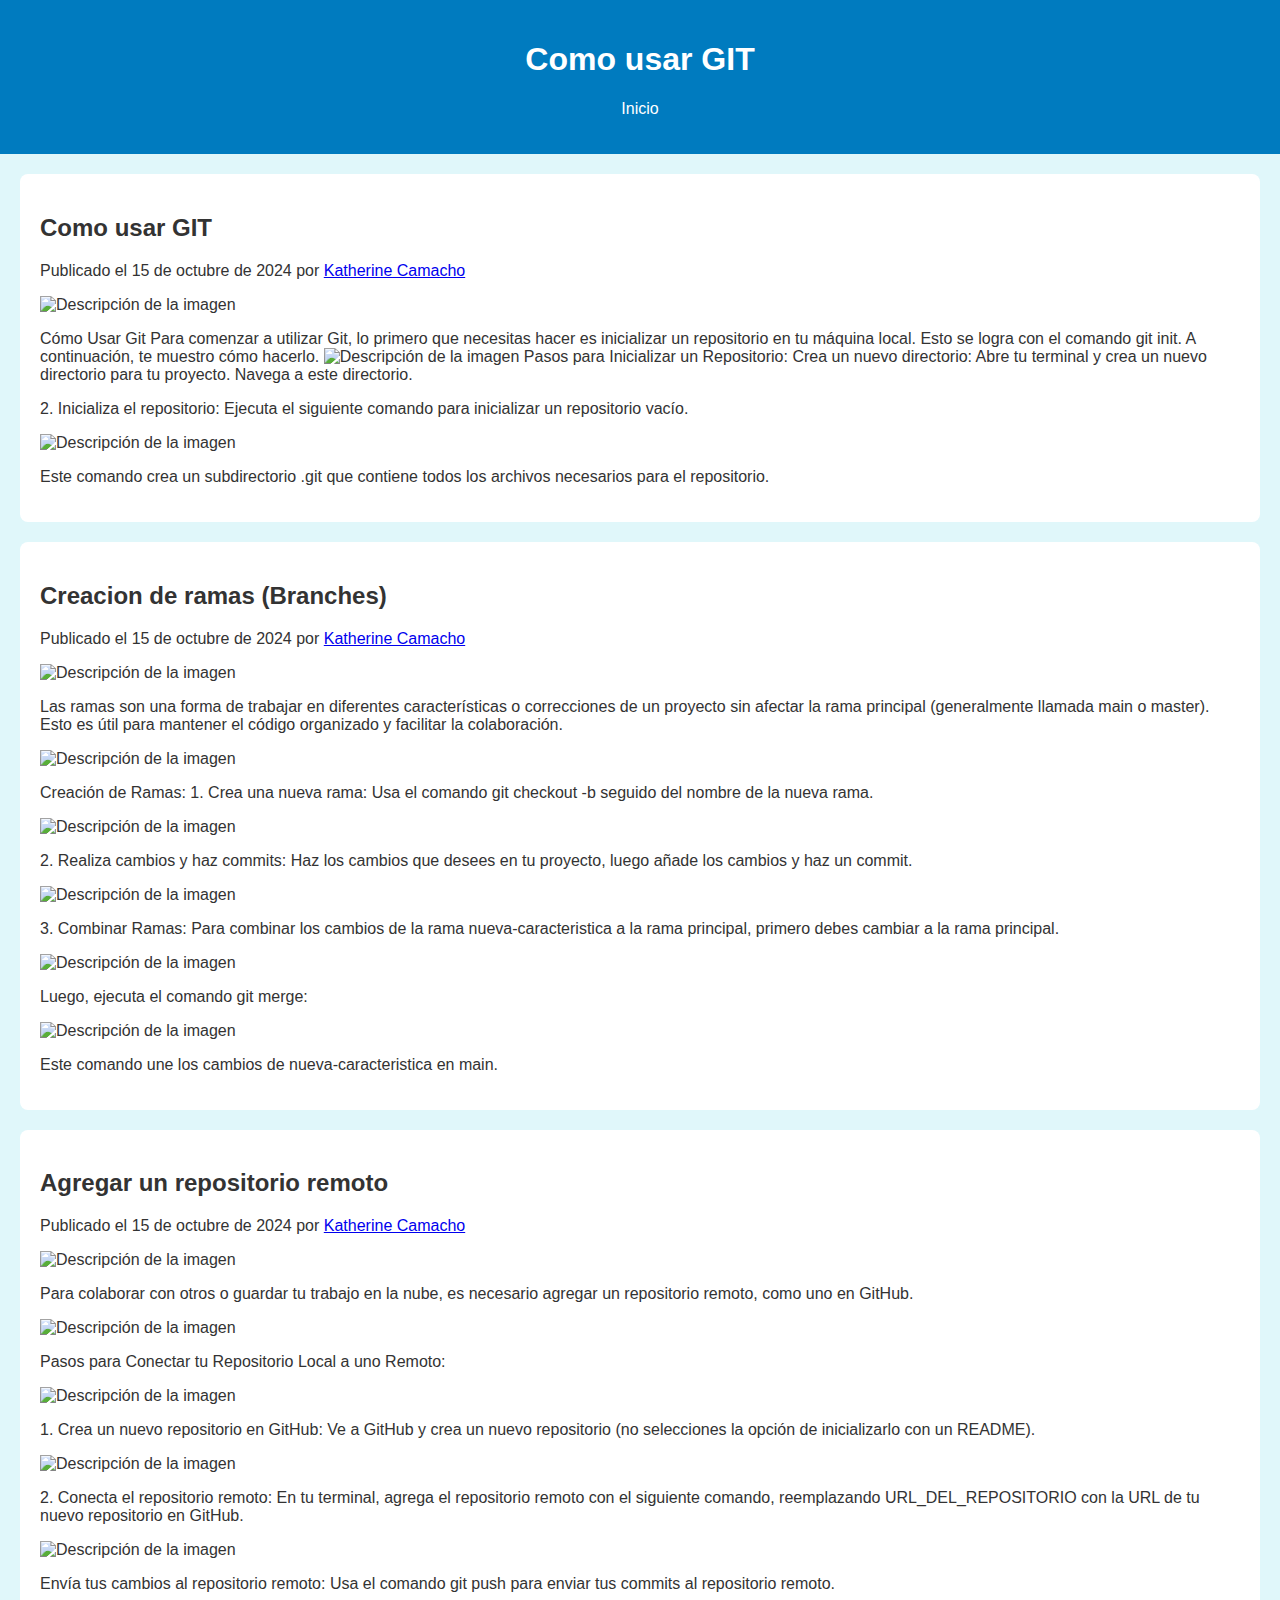
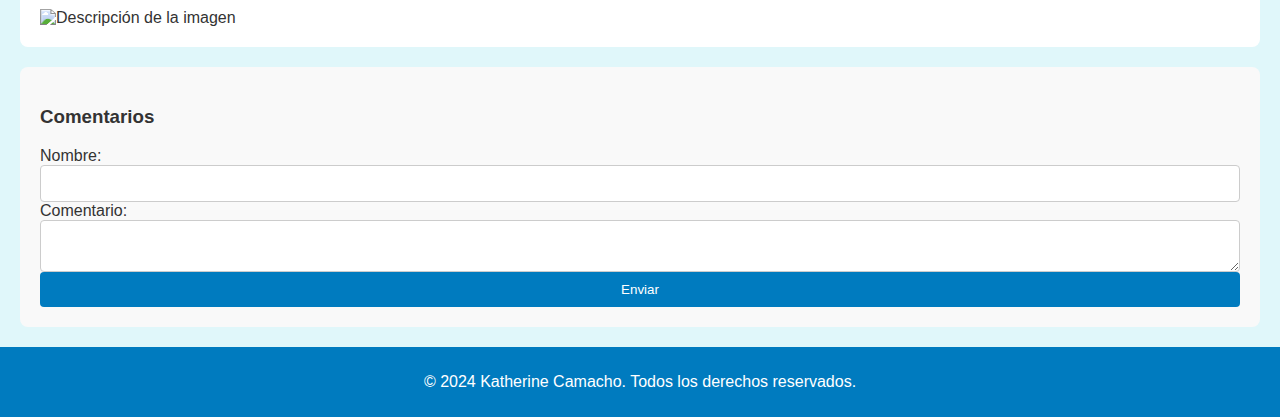
==== indexentrada.html @ 8d123d3c "ac tuu" ====
<!DOCTYPE html>
<html lang="en">

<head>
    <meta charset="UTF-8">
    <meta name="viewport" content="width=device-width, initial-scale=1.0">
    <title>Como usar GIT</title>
    <link rel="stylesheet" href="style1.css"> <!-- Archivo CSS para estilos -->
</head>

<body>
    <header>
        <h1>Como usar GIT</h1>
        <nav>
            <ul>
                <li><a href="/index.html">Inicio</a></li>
            </ul>
        </nav>
    </header>

    <main>
        <article>
            <h2>Como usar GIT</h2>
            <p>Publicado el <time datetime="2024-10-15">15 de octubre de 2024</time> por <a href="#autor">Katherine
                    Camacho</a></p>
            <img src="imagen.jpg" alt="Descripción de la imagen">
            <p>Cómo Usar Git
                Para comenzar a utilizar Git, lo primero que necesitas hacer es inicializar un repositorio en tu máquina
                local. Esto se logra con el comando git init. A continuación, te muestro cómo hacerlo.
                <img src="imagen.jpg" alt="Descripción de la imagen">
                Pasos para Inicializar un Repositorio:
                Crea un nuevo directorio: Abre tu terminal y crea un nuevo directorio para tu proyecto. Navega a este
                directorio.
            </p>
            <p> 2. Inicializa el repositorio: Ejecuta el siguiente comando para inicializar un repositorio vacío.</p>
            <img src="imagen.jpg" alt="Descripción de la imagen">
            <p>Este comando crea un subdirectorio .git que contiene todos los archivos necesarios para el repositorio.
            </p>
        </article>

        <article>
            <h2>Creacion de ramas (Branches)</h2>
            <p>Publicado el <time datetime="2024-10-15">15 de octubre de 2024</time> por <a href="#autor">Katherine
                    Camacho</a></p>
            <img src="imagen.jpg" alt="Descripción de la imagen">
            <p>Las ramas son una forma de trabajar en diferentes características o correcciones de un proyecto sin
                afectar la rama principal (generalmente llamada main o master). Esto es útil para mantener el código
                organizado y facilitar la colaboración.</p>
            <img src="imagen.jpg" alt="Descripción de la imagen">
            <p>Creación de Ramas:
                1. Crea una nueva rama: Usa el comando git checkout -b seguido del nombre de la nueva rama.</p>
            <img src="imagen.jpg" alt="Descripción de la imagen">
            <p> 2. Realiza cambios y haz commits: Haz los cambios que desees en tu proyecto, luego añade los cambios y
                haz un commit.</p>
            <img src="imagen.jpg" alt="Descripción de la imagen">
            <p> 3. Combinar Ramas: Para combinar los cambios de la rama nueva-caracteristica a la rama principal,
                primero
                debes cambiar a la rama principal.</p>
            <img src="imagen.jpg" alt="Descripción de la imagen">
            <p>Luego, ejecuta el comando git merge:</p>
            <img src="imagen.jpg" alt="Descripción de la imagen">
            <p>Este comando une los cambios de nueva-caracteristica en main.</p>
        </article>

        <article>
            <h2>Agregar un repositorio remoto</h2>
            <p>Publicado el <time datetime="2024-10-15">15 de octubre de 2024</time> por <a href="#autor">Katherine
                    Camacho</a></p>
            <img src="imagen.jpg" alt="Descripción de la imagen">
            <p>Para colaborar con otros o guardar tu trabajo en la nube, es necesario agregar un repositorio remoto,
                como uno en GitHub.</p>
            <img src="imagen.jpg" alt="Descripción de la imagen">
            <p>Pasos para Conectar tu Repositorio Local a uno Remoto:</p>
            <img src="imagen.jpg" alt="Descripción de la imagen">
            <p> 1. Crea un nuevo repositorio en GitHub: Ve a GitHub y crea un nuevo repositorio (no selecciones la
                opción
                de inicializarlo con un README).</p>
            <img src="imagen.jpg" alt="Descripción de la imagen">
            <p> 2. Conecta el repositorio remoto: En tu terminal, agrega el repositorio remoto con el siguiente comando,
                reemplazando URL_DEL_REPOSITORIO con la URL de tu nuevo repositorio en GitHub.</p>
            <img src="imagen.jpg" alt="Descripción de la imagen">
            <p>Envía tus cambios al repositorio remoto: Usa el comando git push para enviar tus commits al repositorio
                remoto.</p>
            <img src="imagen.jpg" alt="Descripción de la imagen">
        </article>
        
        <section>
            <h3>Comentarios</h3>
            <form action="#" method="post">
                <label for="nombre">Nombre:</label>
                <input type="text" id="nombre" name="nombre" required>

                <label for="comentario">Comentario:</label>
                <textarea id="comentario" name="comentario" required></textarea>

                <button type="submit">Enviar</button>
            </form>
        </section>
    </main>

    <footer>
        <p>&copy; 2024 Katherine Camacho. Todos los derechos reservados.</p>
    </footer>
</body>

</html>
---- style1.css ----
body {
    font-family: Arial, sans-serif;
    margin: 0;
    padding: 0;
    background-color: #e0f7fa; /* Fondo azul claro */
    color: #333;
}

header {
    background-color: #007bbf; /* Azul oscuro */
    color: white;
    padding: 20px;
    text-align: center;
}

nav ul {
    list-style-type: none;
    padding: 0;
}

nav ul li {
    display: inline;
    margin: 0 15px;
}

nav ul li a {
    color: white;
    text-decoration: none;
}

main {
    padding: 20px;
}

article {
    background-color: white;
    padding: 20px;
    border-radius: 8px;
    margin-bottom: 20px;
}

section {
    background-color: #f9f9f9;
    padding: 20px;
    border-radius: 8px;
}

form {
    display: flex;
    flex-direction: column;
}

form input, form textarea {
    padding: 10px;
    border: 1px solid #ccc;
    border-radius: 4px;
}

form button {
    padding: 10px;
    background-color: #007bbf;
    color: white;
    border: none;
    border-radius: 4px;
    cursor: pointer;
}

footer {
    text-align: center;
    padding: 10px;
    background-color: #007bbf;
    color: white;
}
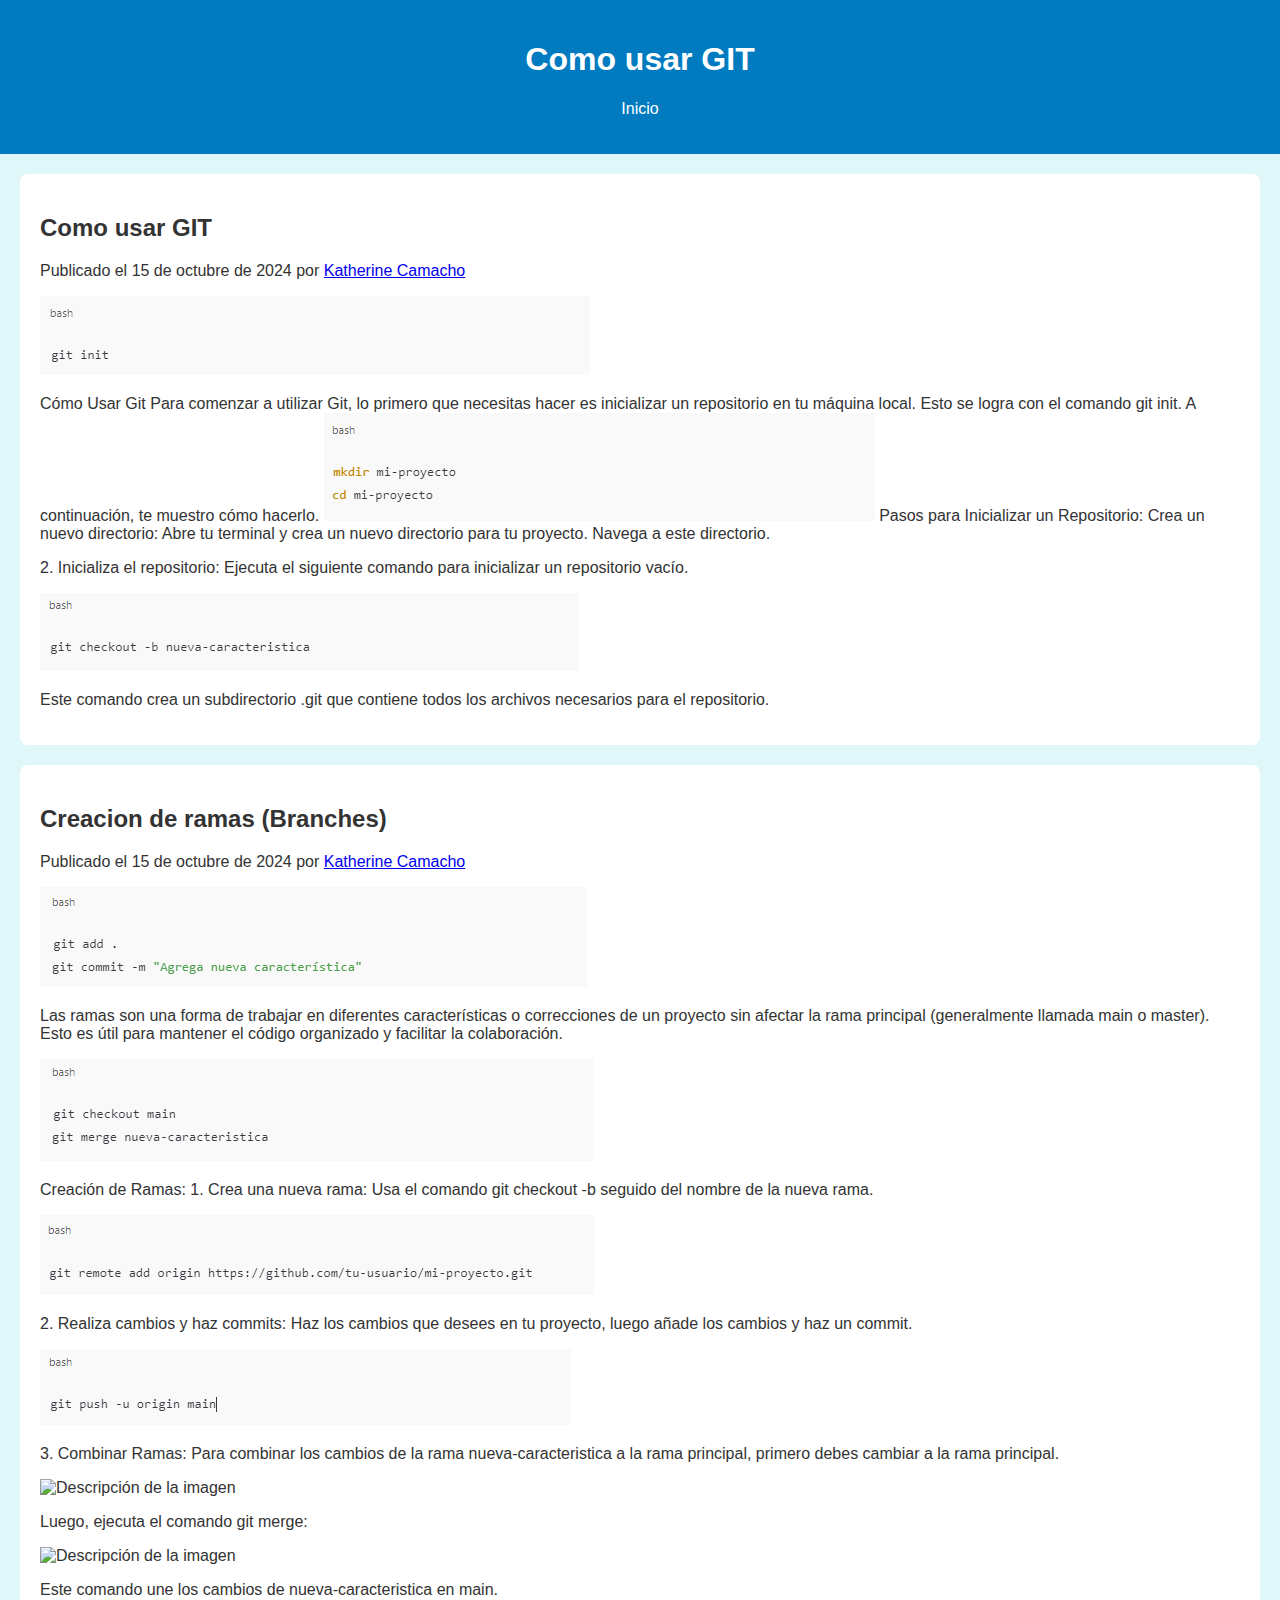
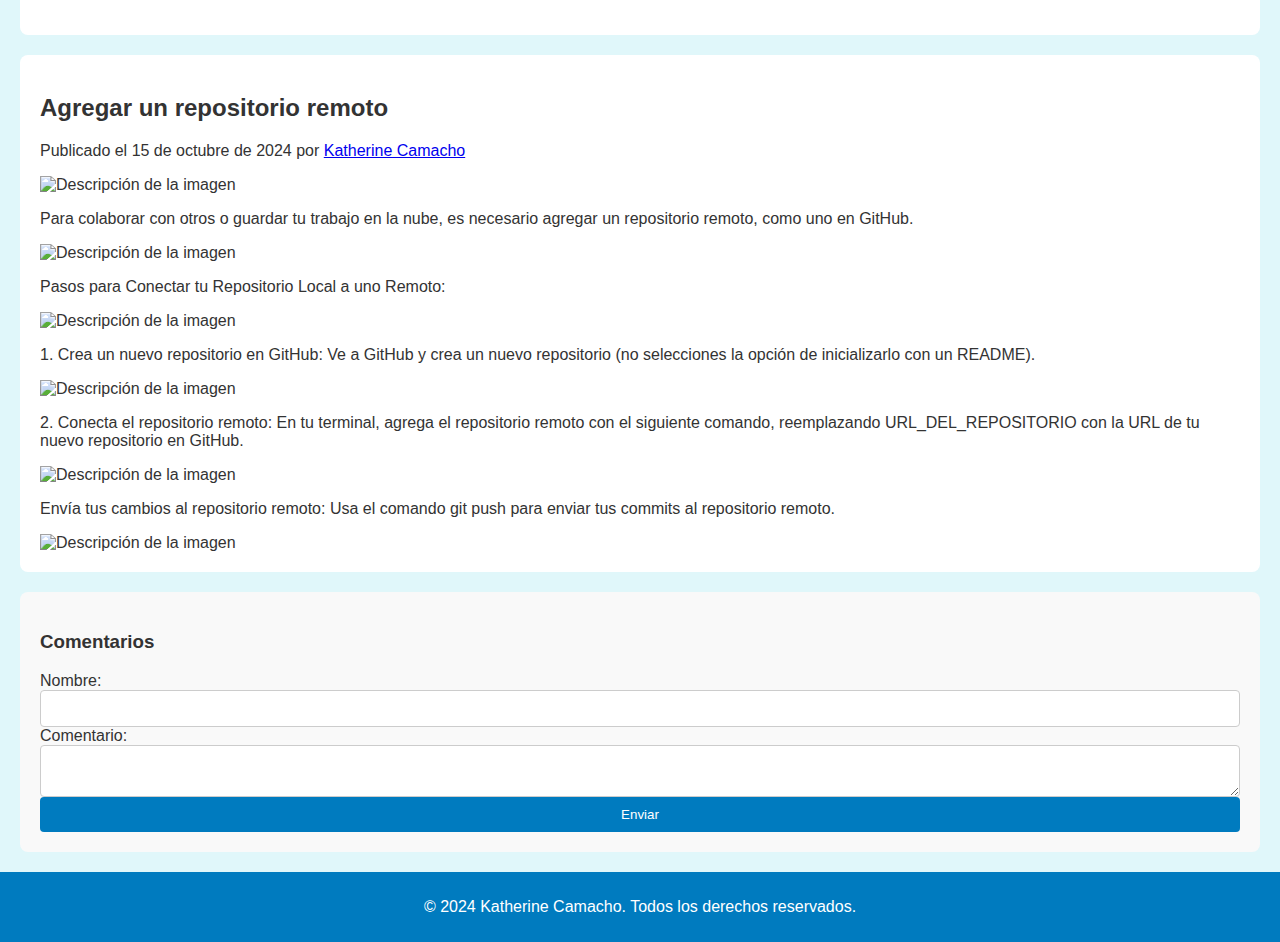
==== commit 25102961: "actu fotos" ====
--- a/indexentrada.html
+++ b/indexentrada.html
@@ -23,17 +23,17 @@
             <h2>Como usar GIT</h2>
             <p>Publicado el <time datetime="2024-10-15">15 de octubre de 2024</time> por <a href="#autor">Katherine
                     Camacho</a></p>
-            <img src="imagen.jpg" alt="Descripción de la imagen">
+            <img src="img/uno.png" alt="Descripción de la imagen">
             <p>Cómo Usar Git
                 Para comenzar a utilizar Git, lo primero que necesitas hacer es inicializar un repositorio en tu máquina
                 local. Esto se logra con el comando git init. A continuación, te muestro cómo hacerlo.
-                <img src="imagen.jpg" alt="Descripción de la imagen">
+                <img src="img/dos.png" alt="Descripción de la imagen">
                 Pasos para Inicializar un Repositorio:
                 Crea un nuevo directorio: Abre tu terminal y crea un nuevo directorio para tu proyecto. Navega a este
                 directorio.
             </p>
             <p> 2. Inicializa el repositorio: Ejecuta el siguiente comando para inicializar un repositorio vacío.</p>
-            <img src="imagen.jpg" alt="Descripción de la imagen">
+            <img src="img/tres.png" alt="Descripción de la imagen">
             <p>Este comando crea un subdirectorio .git que contiene todos los archivos necesarios para el repositorio.
             </p>
         </article>
@@ -42,17 +42,17 @@
             <h2>Creacion de ramas (Branches)</h2>
             <p>Publicado el <time datetime="2024-10-15">15 de octubre de 2024</time> por <a href="#autor">Katherine
                     Camacho</a></p>
-            <img src="imagen.jpg" alt="Descripción de la imagen">
+            <img src="img/cuatro.png" alt="Descripción de la imagen">
             <p>Las ramas son una forma de trabajar en diferentes características o correcciones de un proyecto sin
                 afectar la rama principal (generalmente llamada main o master). Esto es útil para mantener el código
                 organizado y facilitar la colaboración.</p>
-            <img src="imagen.jpg" alt="Descripción de la imagen">
+            <img src="img/cinco.png" alt="Descripción de la imagen">
             <p>Creación de Ramas:
                 1. Crea una nueva rama: Usa el comando git checkout -b seguido del nombre de la nueva rama.</p>
-            <img src="imagen.jpg" alt="Descripción de la imagen">
+            <img src="img/seis.png" alt="Descripción de la imagen">
             <p> 2. Realiza cambios y haz commits: Haz los cambios que desees en tu proyecto, luego añade los cambios y
                 haz un commit.</p>
-            <img src="imagen.jpg" alt="Descripción de la imagen">
+            <img src="img/siete.png" alt="Descripción de la imagen">
             <p> 3. Combinar Ramas: Para combinar los cambios de la rama nueva-caracteristica a la rama principal,
                 primero
                 debes cambiar a la rama principal.</p>
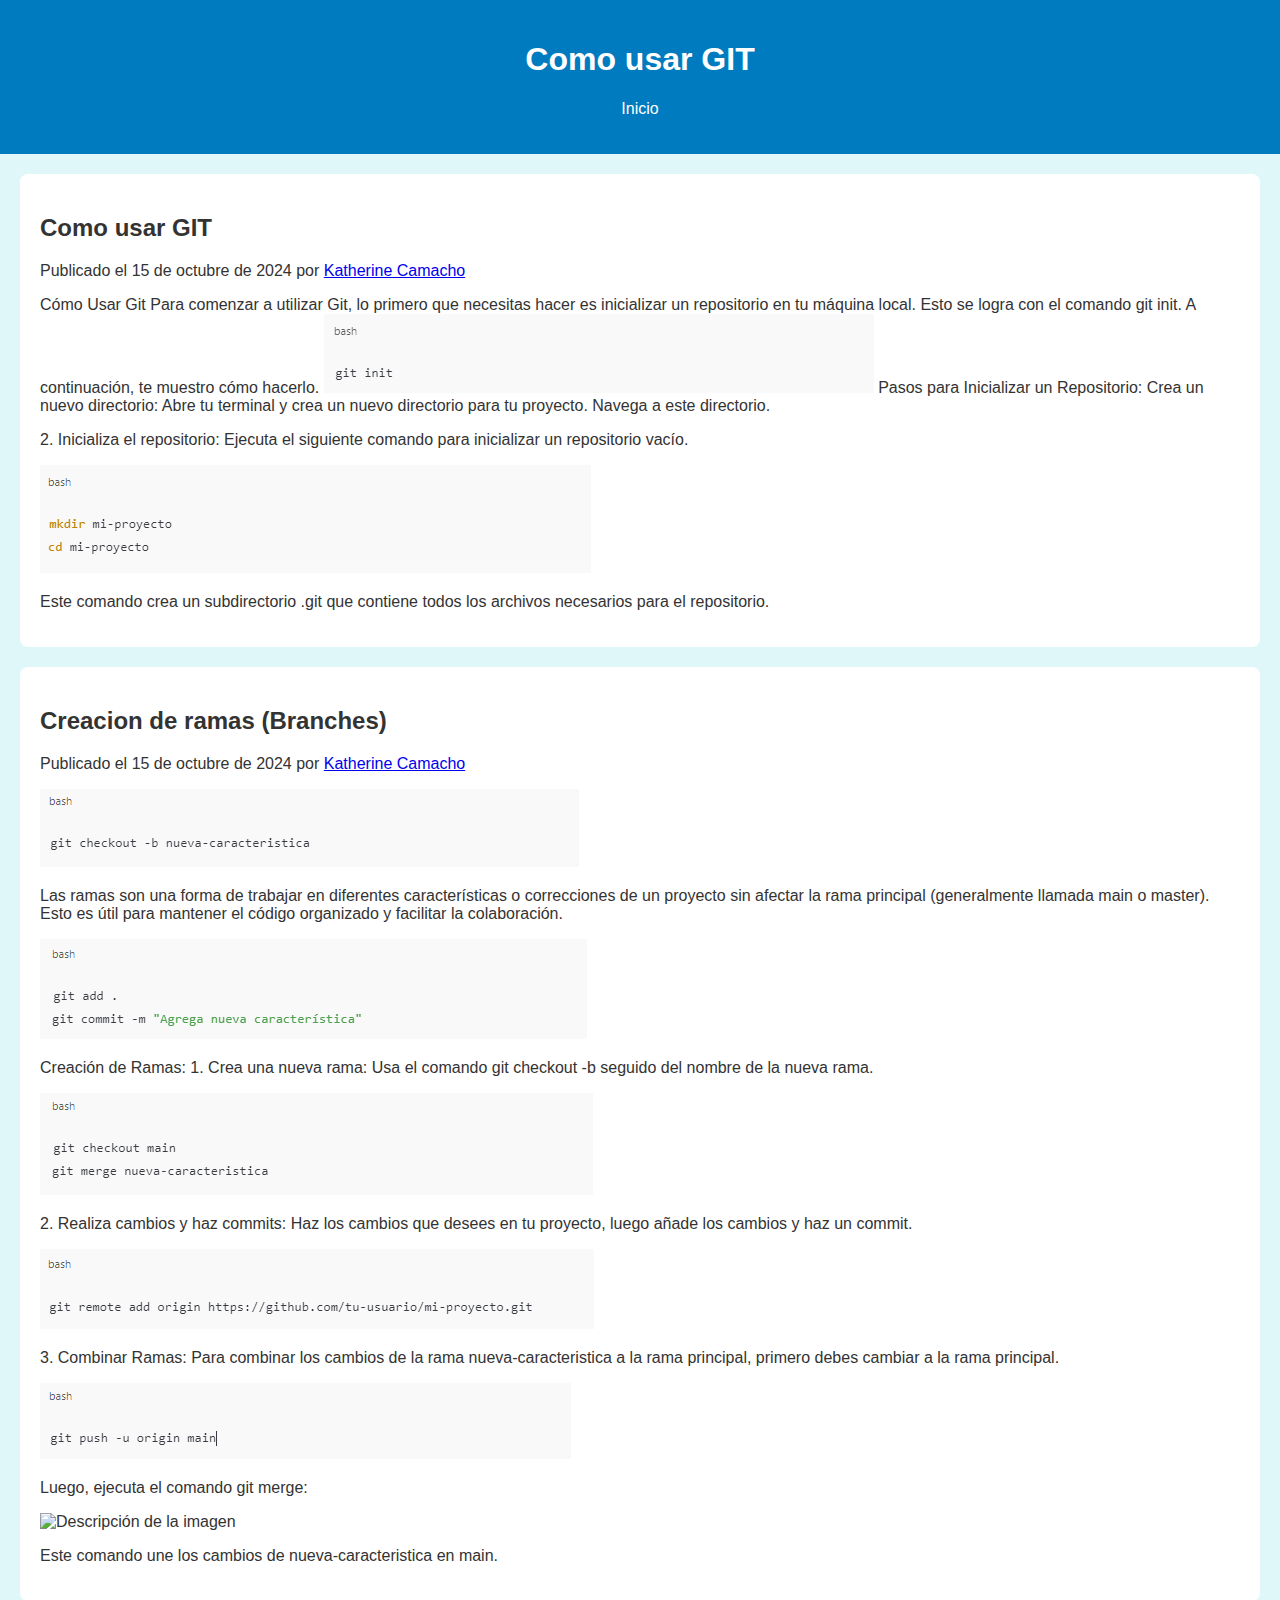
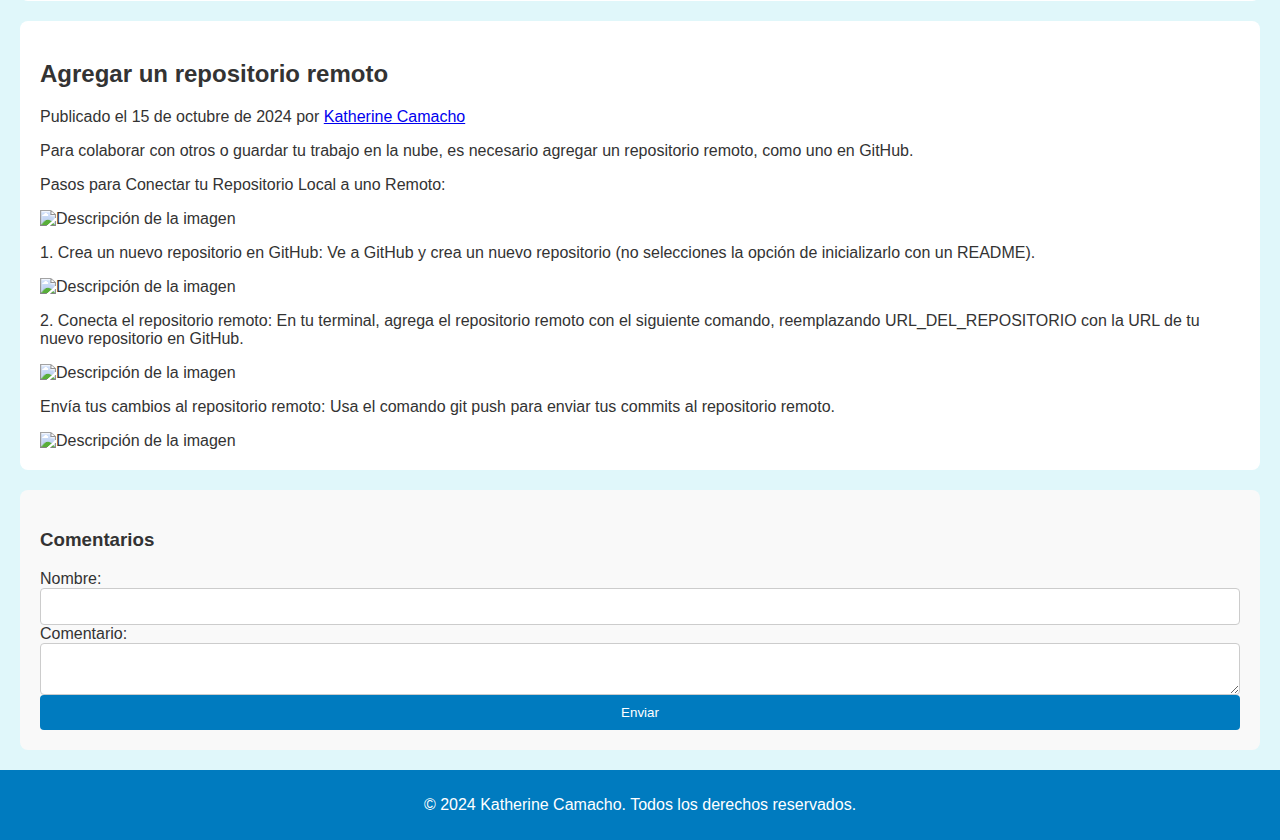
==== commit e1445384: "Update indexentrada.html" ====
--- a/indexentrada.html
+++ b/indexentrada.html
@@ -23,17 +23,16 @@
             <h2>Como usar GIT</h2>
             <p>Publicado el <time datetime="2024-10-15">15 de octubre de 2024</time> por <a href="#autor">Katherine
                     Camacho</a></p>
-            <img src="img/uno.png" alt="Descripción de la imagen">
             <p>Cómo Usar Git
                 Para comenzar a utilizar Git, lo primero que necesitas hacer es inicializar un repositorio en tu máquina
                 local. Esto se logra con el comando git init. A continuación, te muestro cómo hacerlo.
-                <img src="img/dos.png" alt="Descripción de la imagen">
+                <img src="img/uno.png" alt="Descripción de la imagen">
                 Pasos para Inicializar un Repositorio:
                 Crea un nuevo directorio: Abre tu terminal y crea un nuevo directorio para tu proyecto. Navega a este
                 directorio.
             </p>
             <p> 2. Inicializa el repositorio: Ejecuta el siguiente comando para inicializar un repositorio vacío.</p>
-            <img src="img/tres.png" alt="Descripción de la imagen">
+            <img src="img/dos.png" alt="Descripción de la imagen">
             <p>Este comando crea un subdirectorio .git que contiene todos los archivos necesarios para el repositorio.
             </p>
         </article>
@@ -42,21 +41,21 @@
             <h2>Creacion de ramas (Branches)</h2>
             <p>Publicado el <time datetime="2024-10-15">15 de octubre de 2024</time> por <a href="#autor">Katherine
                     Camacho</a></p>
-            <img src="img/cuatro.png" alt="Descripción de la imagen">
+            <img src="img/tres.png" alt="Descripción de la imagen">
             <p>Las ramas son una forma de trabajar en diferentes características o correcciones de un proyecto sin
                 afectar la rama principal (generalmente llamada main o master). Esto es útil para mantener el código
                 organizado y facilitar la colaboración.</p>
-            <img src="img/cinco.png" alt="Descripción de la imagen">
+            <img src="img/cuatro.png" alt="Descripción de la imagen">
             <p>Creación de Ramas:
                 1. Crea una nueva rama: Usa el comando git checkout -b seguido del nombre de la nueva rama.</p>
-            <img src="img/seis.png" alt="Descripción de la imagen">
+            <img src="img/cinco.png" alt="Descripción de la imagen">
             <p> 2. Realiza cambios y haz commits: Haz los cambios que desees en tu proyecto, luego añade los cambios y
                 haz un commit.</p>
-            <img src="img/siete.png" alt="Descripción de la imagen">
+            <img src="img/seis.png" alt="Descripción de la imagen">
             <p> 3. Combinar Ramas: Para combinar los cambios de la rama nueva-caracteristica a la rama principal,
                 primero
                 debes cambiar a la rama principal.</p>
-            <img src="imagen.jpg" alt="Descripción de la imagen">
+            <img src="img/siete.png" alt="Descripción de la imagen">
             <p>Luego, ejecuta el comando git merge:</p>
             <img src="imagen.jpg" alt="Descripción de la imagen">
             <p>Este comando une los cambios de nueva-caracteristica en main.</p>
@@ -66,21 +65,26 @@
             <h2>Agregar un repositorio remoto</h2>
             <p>Publicado el <time datetime="2024-10-15">15 de octubre de 2024</time> por <a href="#autor">Katherine
                     Camacho</a></p>
-            <img src="imagen.jpg" alt="Descripción de la imagen">
-            <p>Para colaborar con otros o guardar tu trabajo en la nube, es necesario agregar un repositorio remoto,
-                como uno en GitHub.</p>
-            <img src="imagen.jpg" alt="Descripción de la imagen">
-            <p>Pasos para Conectar tu Repositorio Local a uno Remoto:</p>
+            <p>
+                Para colaborar con otros o guardar tu trabajo en la nube, es necesario agregar un repositorio remoto,
+                como uno en GitHub.
+            </p>
+            <p>
+                Pasos para Conectar tu Repositorio Local a uno Remoto:
+            </p>
             <img src="imagen.jpg" alt="Descripción de la imagen">
             <p> 1. Crea un nuevo repositorio en GitHub: Ve a GitHub y crea un nuevo repositorio (no selecciones la
                 opción
                 de inicializarlo con un README).</p>
             <img src="imagen.jpg" alt="Descripción de la imagen">
-            <p> 2. Conecta el repositorio remoto: En tu terminal, agrega el repositorio remoto con el siguiente comando,
-                reemplazando URL_DEL_REPOSITORIO con la URL de tu nuevo repositorio en GitHub.</p>
+            <p> 
+                2. Conecta el repositorio remoto: En tu terminal, agrega el repositorio remoto con el siguiente comando,
+                reemplazando URL_DEL_REPOSITORIO con la URL de tu nuevo repositorio en GitHub.
+            </p>
             <img src="imagen.jpg" alt="Descripción de la imagen">
             <p>Envía tus cambios al repositorio remoto: Usa el comando git push para enviar tus commits al repositorio
-                remoto.</p>
+                remoto.
+            </p>
             <img src="imagen.jpg" alt="Descripción de la imagen">
         </article>
         
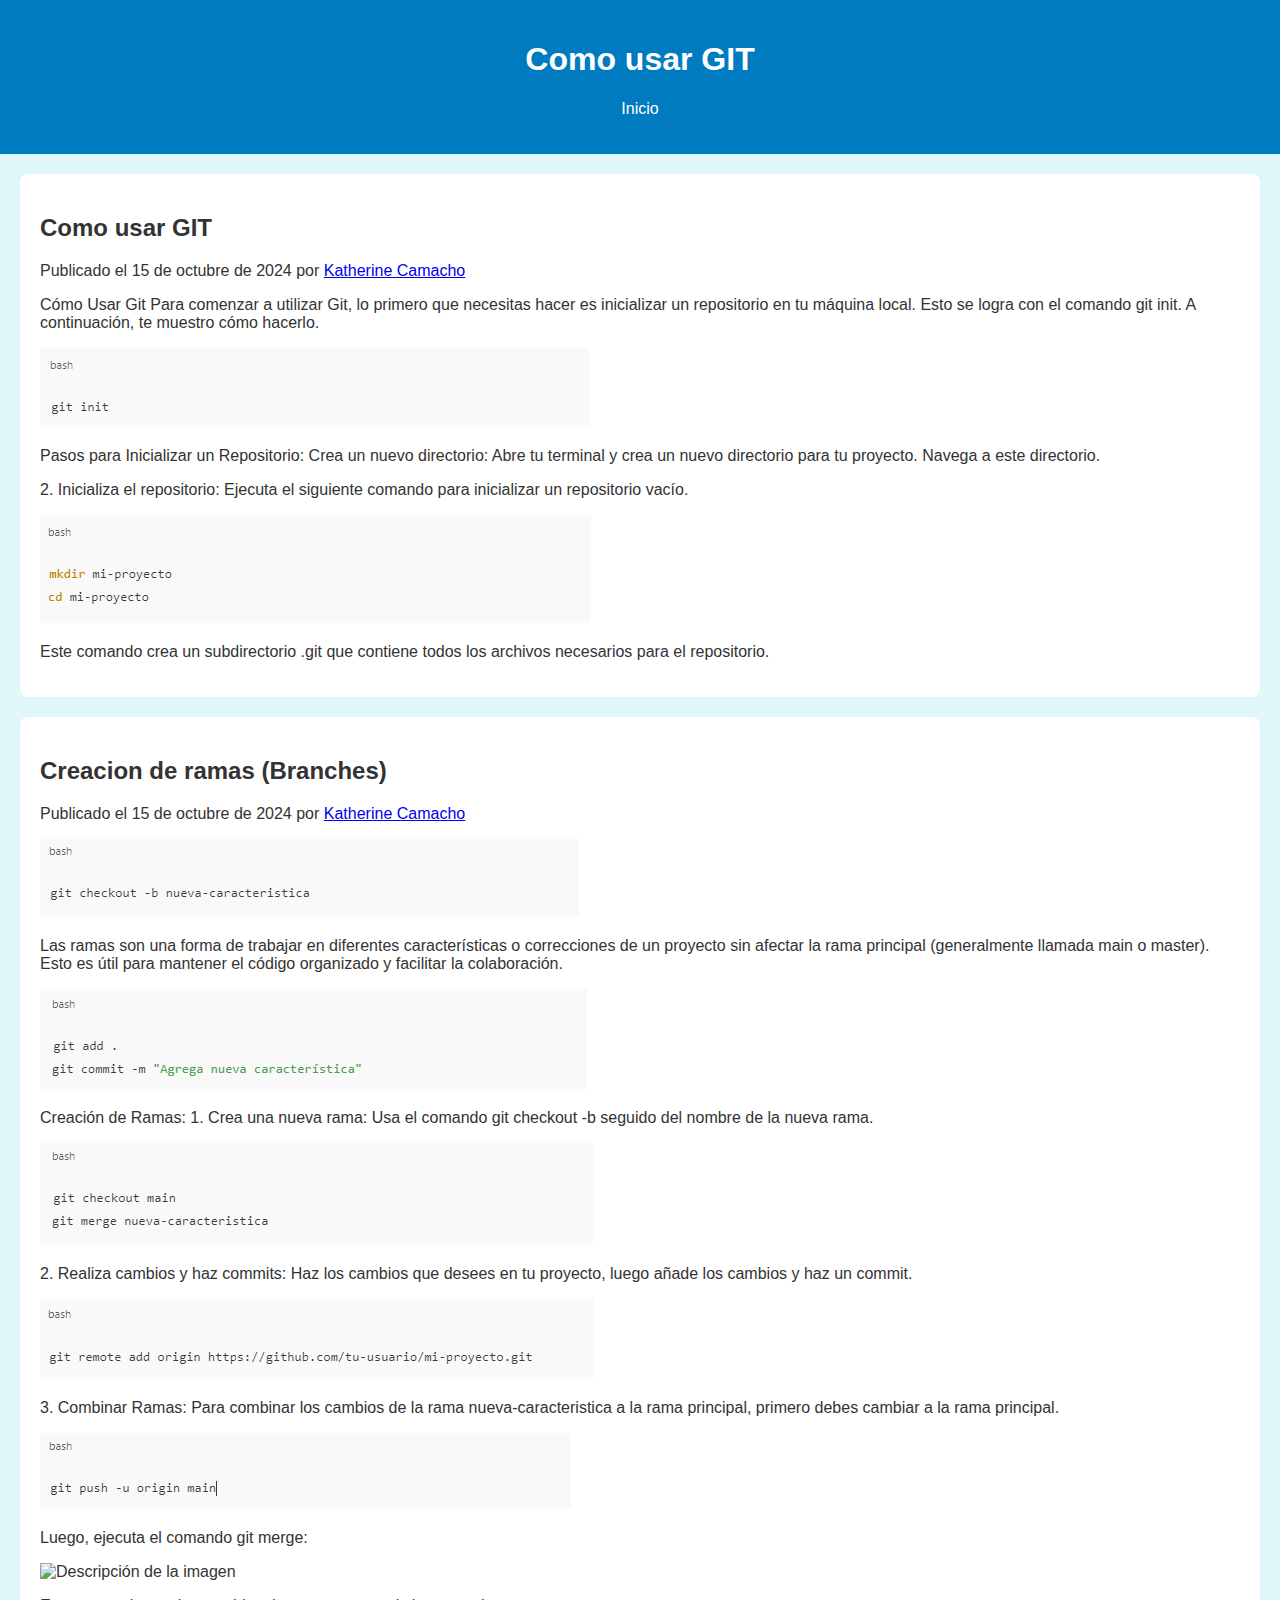
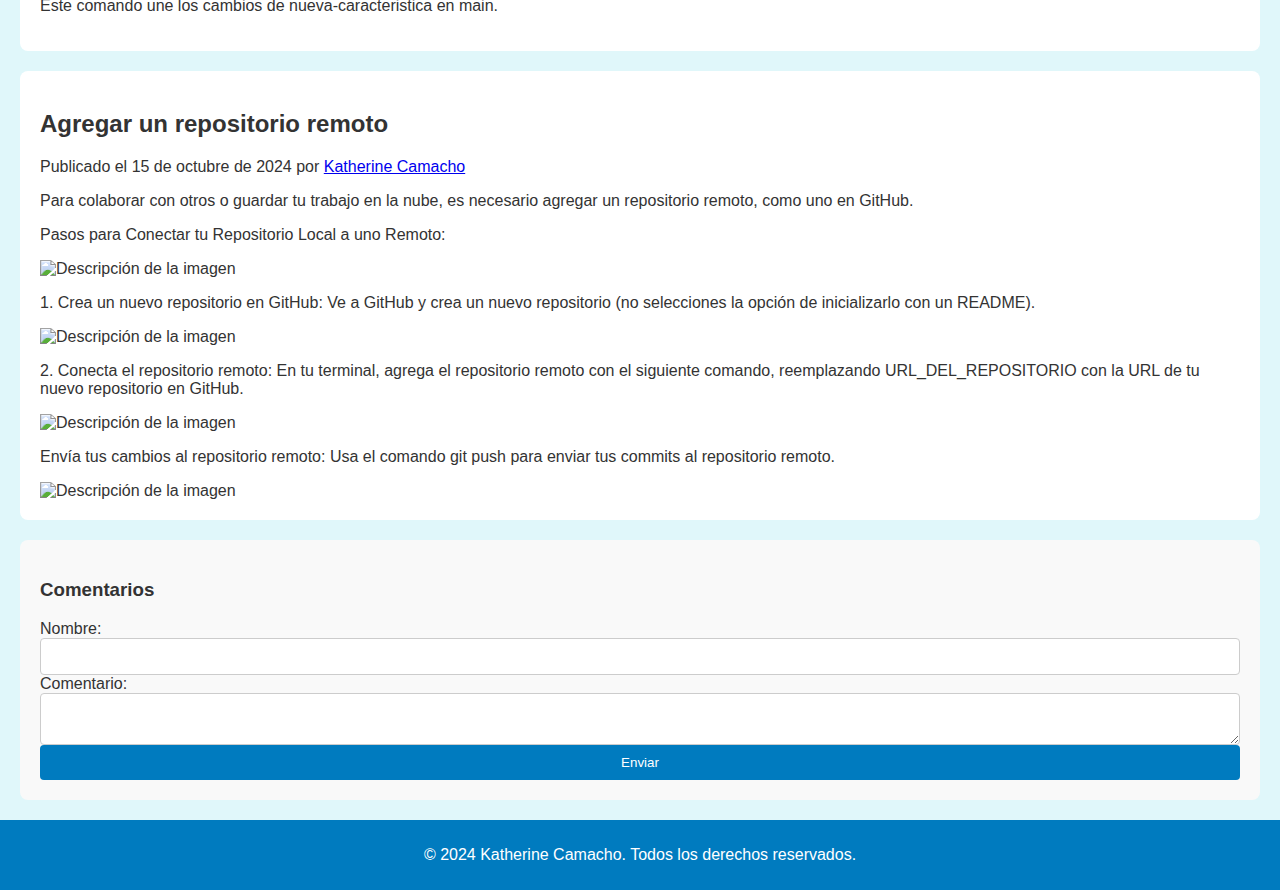
==== commit 9f74a609: "Update indexentrada.html" ====
--- a/indexentrada.html
+++ b/indexentrada.html
@@ -26,8 +26,9 @@
             <p>Cómo Usar Git
                 Para comenzar a utilizar Git, lo primero que necesitas hacer es inicializar un repositorio en tu máquina
                 local. Esto se logra con el comando git init. A continuación, te muestro cómo hacerlo.
+            </p>
                 <img src="img/uno.png" alt="Descripción de la imagen">
-                Pasos para Inicializar un Repositorio:
+            <p>Pasos para Inicializar un Repositorio:
                 Crea un nuevo directorio: Abre tu terminal y crea un nuevo directorio para tu proyecto. Navega a este
                 directorio.
             </p>
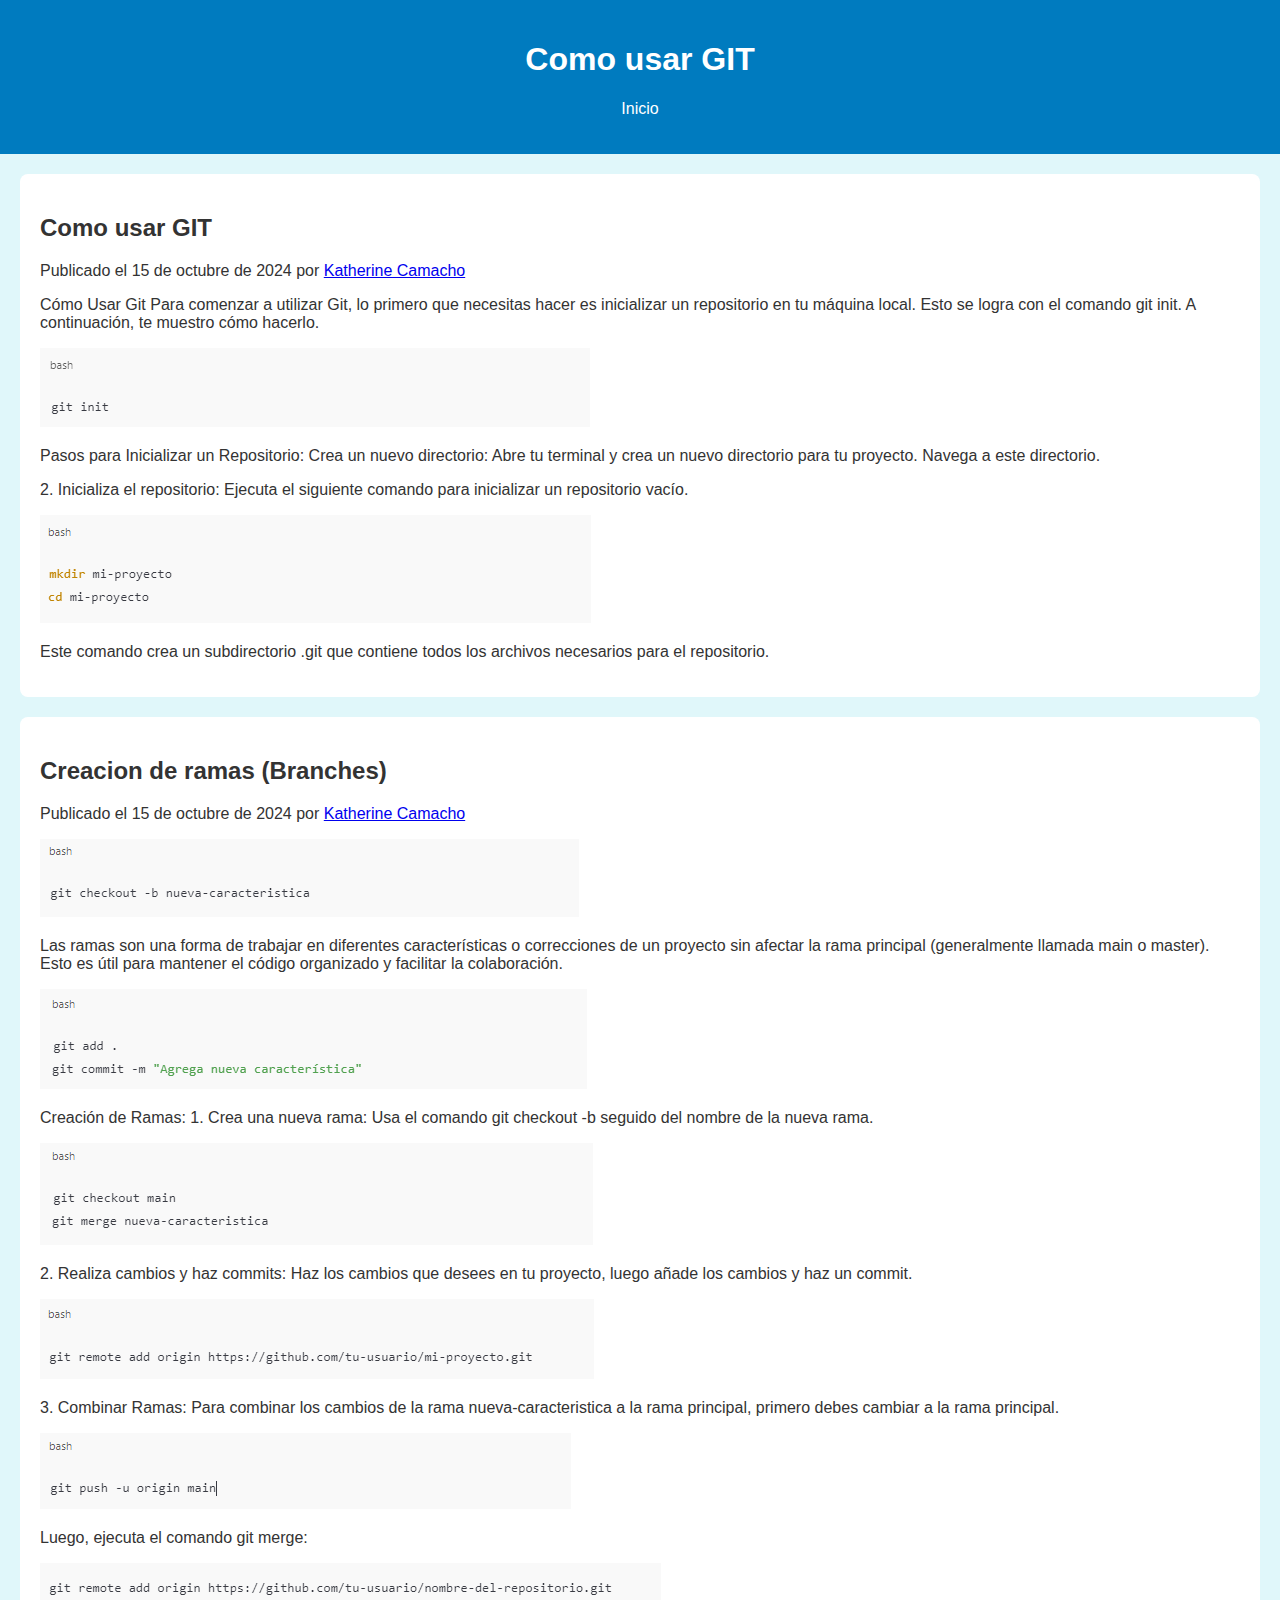
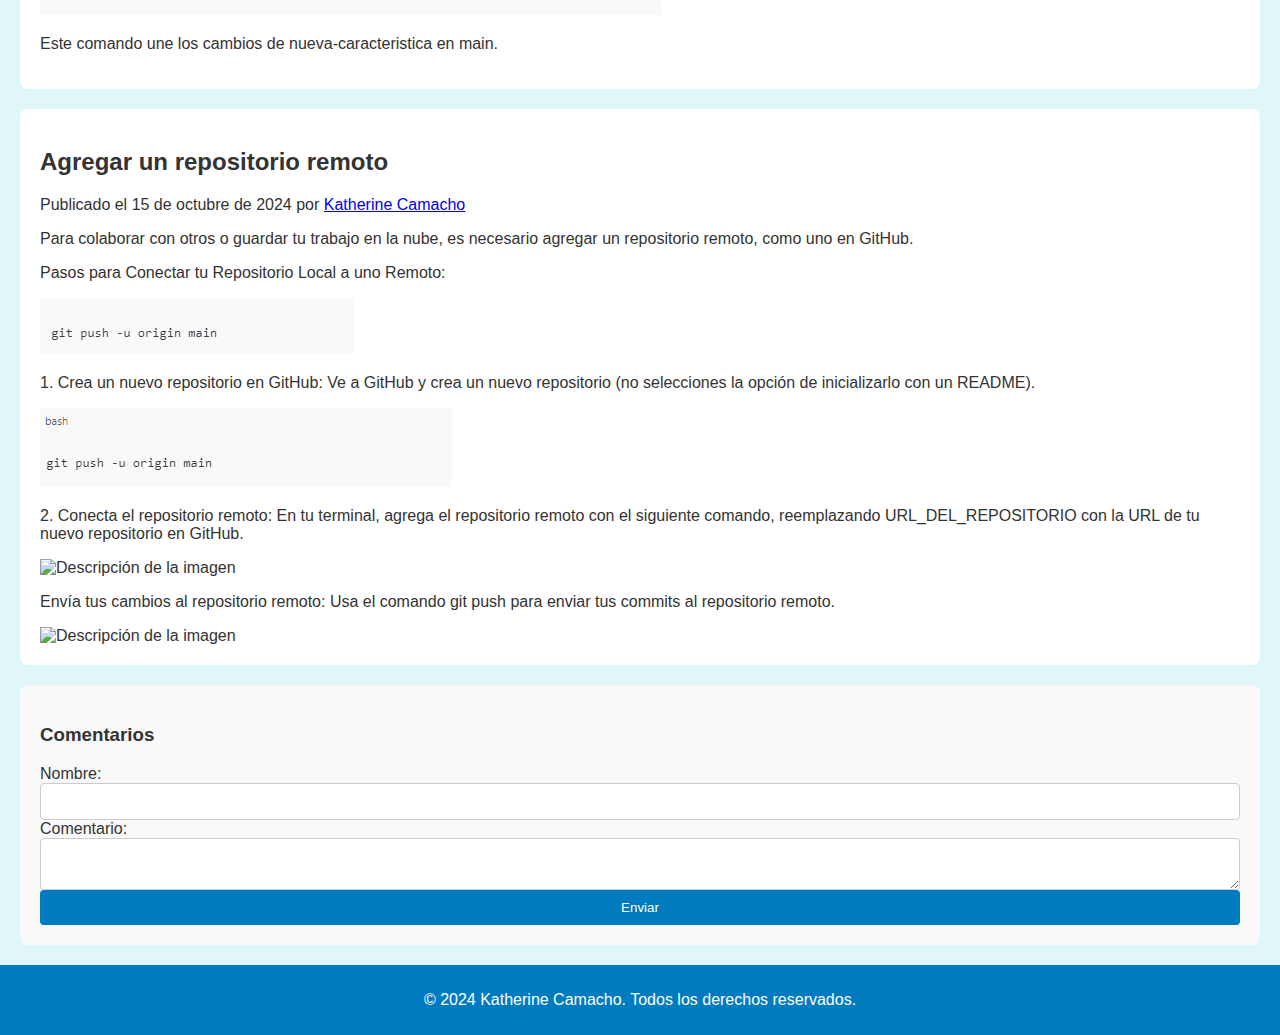
==== commit f1a89708: "fotos" ====
--- a/indexentrada.html
+++ b/indexentrada.html
@@ -23,18 +23,23 @@
             <h2>Como usar GIT</h2>
             <p>Publicado el <time datetime="2024-10-15">15 de octubre de 2024</time> por <a href="#autor">Katherine
                     Camacho</a></p>
-            <p>Cómo Usar Git
+            <p>
+                Cómo Usar Git
                 Para comenzar a utilizar Git, lo primero que necesitas hacer es inicializar un repositorio en tu máquina
                 local. Esto se logra con el comando git init. A continuación, te muestro cómo hacerlo.
             </p>
                 <img src="img/uno.png" alt="Descripción de la imagen">
-            <p>Pasos para Inicializar un Repositorio:
+            <p>
+                Pasos para Inicializar un Repositorio:
                 Crea un nuevo directorio: Abre tu terminal y crea un nuevo directorio para tu proyecto. Navega a este
                 directorio.
             </p>
-            <p> 2. Inicializa el repositorio: Ejecuta el siguiente comando para inicializar un repositorio vacío.</p>
+            <p> 
+                2. Inicializa el repositorio: Ejecuta el siguiente comando para inicializar un repositorio vacío.
+            </p>
             <img src="img/dos.png" alt="Descripción de la imagen">
-            <p>Este comando crea un subdirectorio .git que contiene todos los archivos necesarios para el repositorio.
+            <p>
+                Este comando crea un subdirectorio .git que contiene todos los archivos necesarios para el repositorio.
             </p>
         </article>
 
@@ -58,7 +63,7 @@
                 debes cambiar a la rama principal.</p>
             <img src="img/siete.png" alt="Descripción de la imagen">
             <p>Luego, ejecuta el comando git merge:</p>
-            <img src="imagen.jpg" alt="Descripción de la imagen">
+            <img src="img/ocho.png" alt="Descripción de la imagen">
             <p>Este comando une los cambios de nueva-caracteristica en main.</p>
         </article>
 
@@ -73,11 +78,11 @@
             <p>
                 Pasos para Conectar tu Repositorio Local a uno Remoto:
             </p>
-            <img src="imagen.jpg" alt="Descripción de la imagen">
+            <img src="img/nueve.png" alt="Descripción de la imagen">
             <p> 1. Crea un nuevo repositorio en GitHub: Ve a GitHub y crea un nuevo repositorio (no selecciones la
                 opción
                 de inicializarlo con un README).</p>
-            <img src="imagen.jpg" alt="Descripción de la imagen">
+            <img src="img/diez.png" alt="Descripción de la imagen">
             <p> 
                 2. Conecta el repositorio remoto: En tu terminal, agrega el repositorio remoto con el siguiente comando,
                 reemplazando URL_DEL_REPOSITORIO con la URL de tu nuevo repositorio en GitHub.
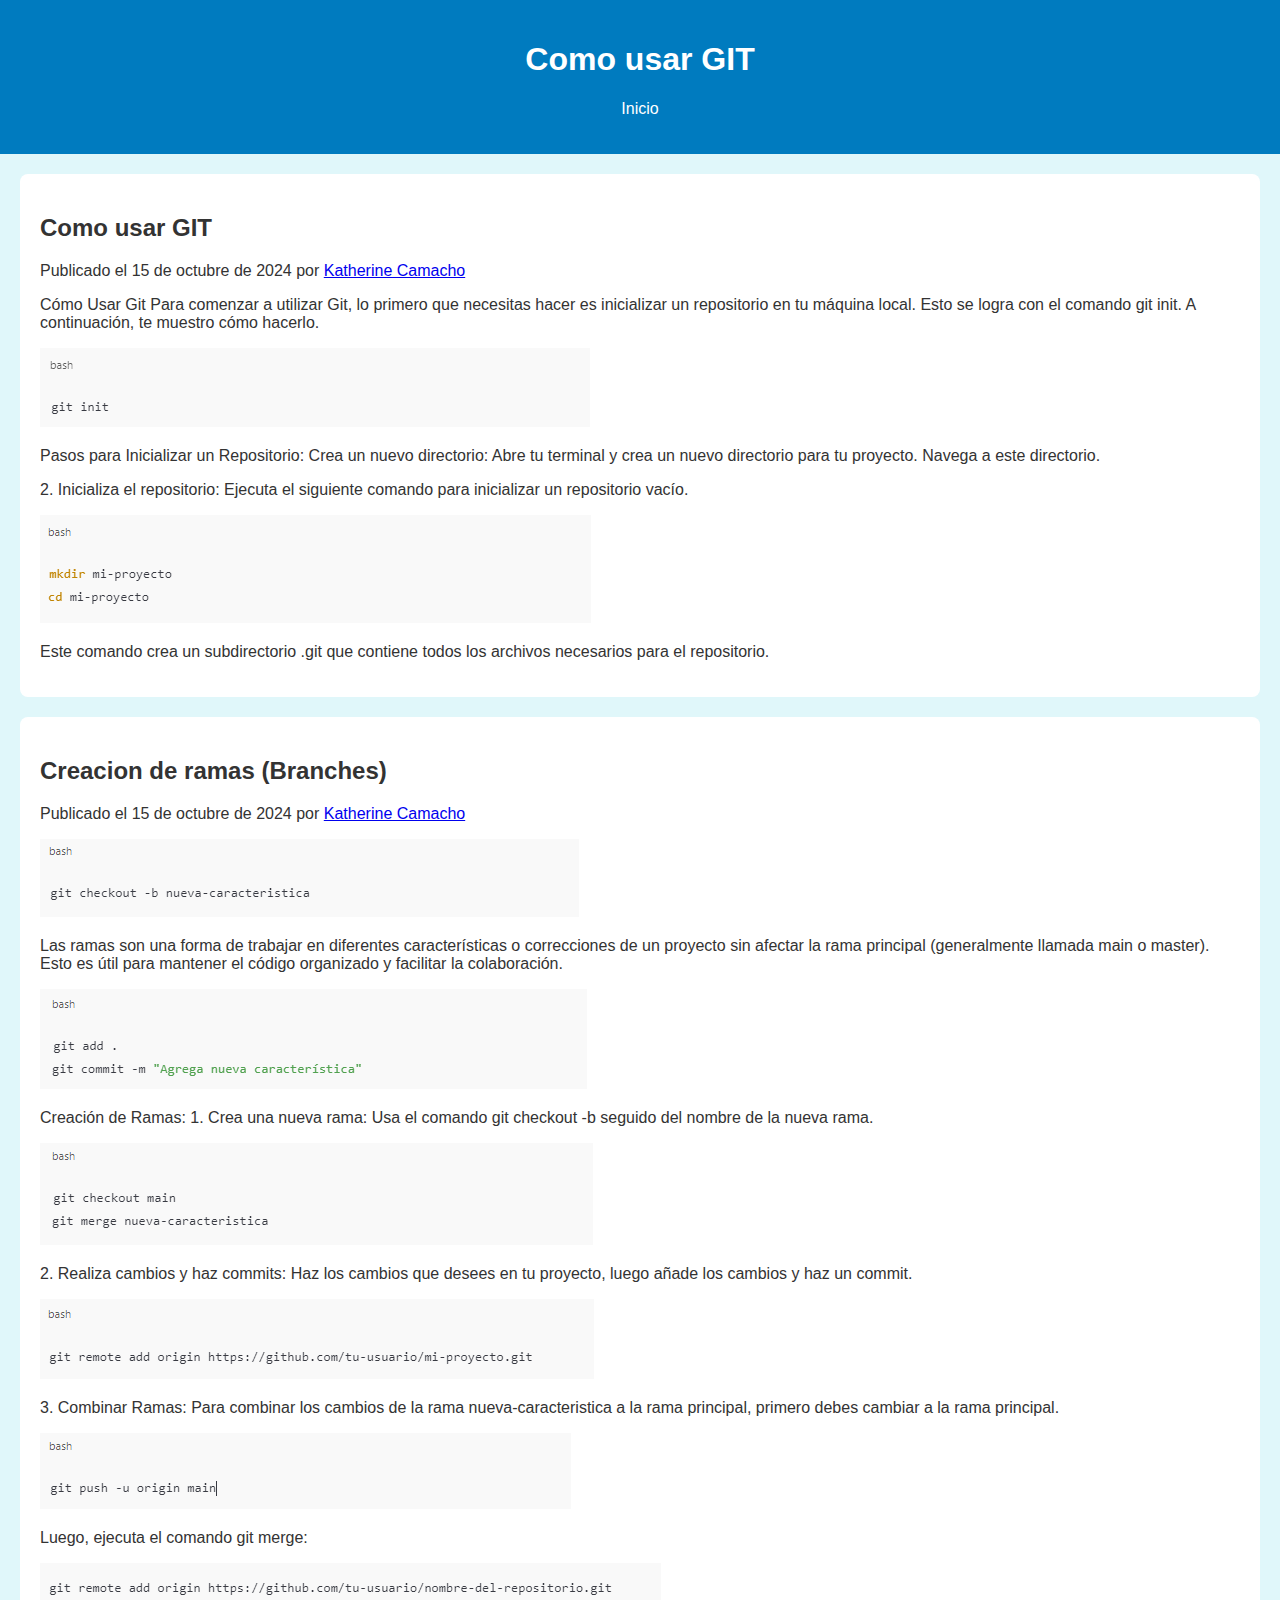
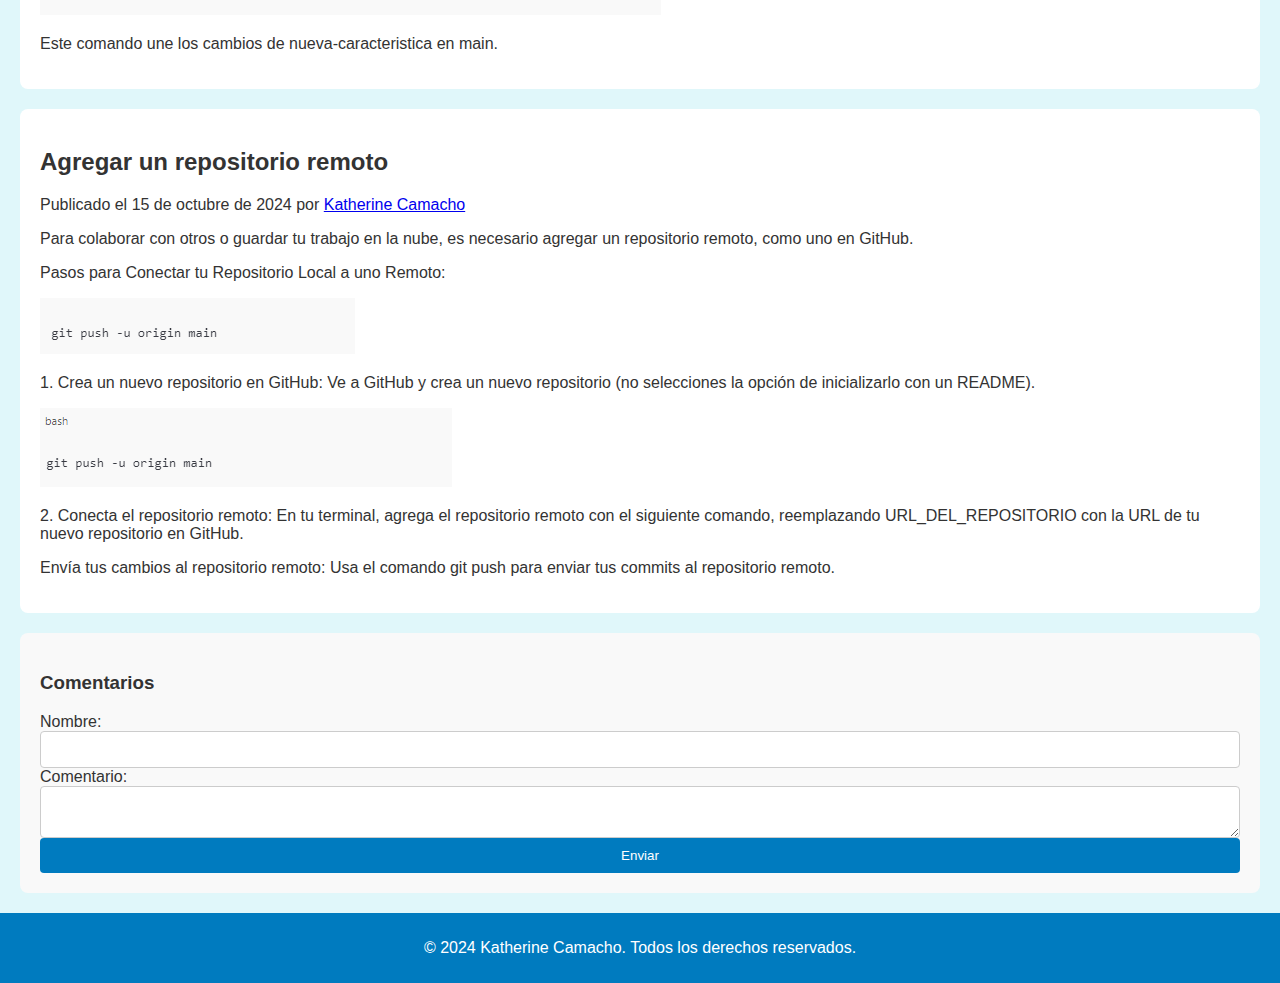
==== commit c498b27e: "Update indexentrada.html" ====
--- a/indexentrada.html
+++ b/indexentrada.html
@@ -87,11 +87,9 @@
                 2. Conecta el repositorio remoto: En tu terminal, agrega el repositorio remoto con el siguiente comando,
                 reemplazando URL_DEL_REPOSITORIO con la URL de tu nuevo repositorio en GitHub.
             </p>
-            <img src="imagen.jpg" alt="Descripción de la imagen">
             <p>Envía tus cambios al repositorio remoto: Usa el comando git push para enviar tus commits al repositorio
                 remoto.
             </p>
-            <img src="imagen.jpg" alt="Descripción de la imagen">
         </article>
         
         <section>
